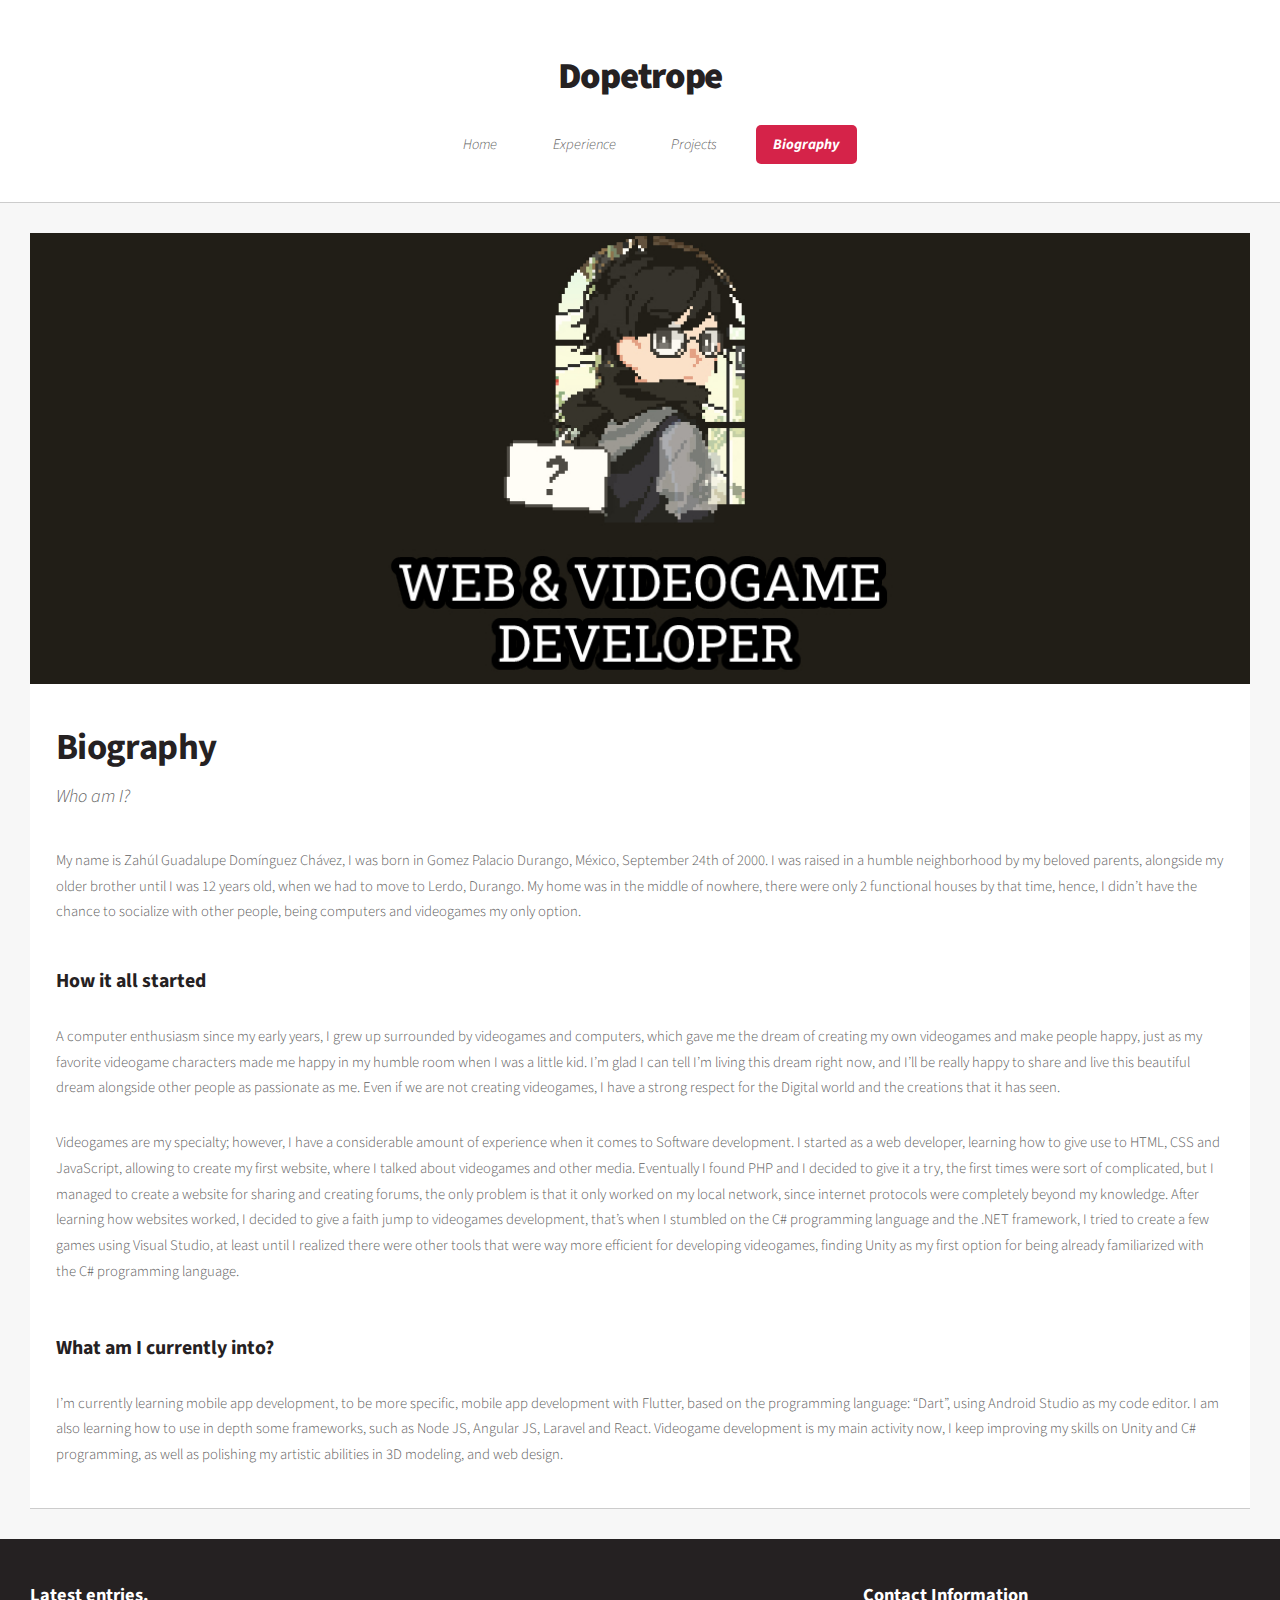
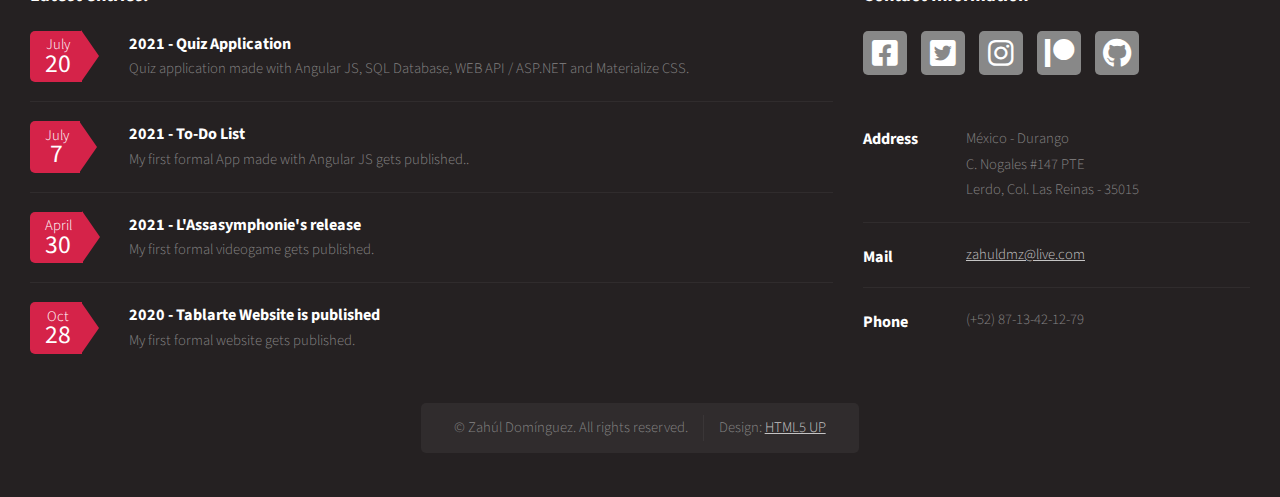
==== biography.html @ da09a424 "My portfolio" ====
<!DOCTYPE HTML>
<!--
	Dopetrope by HTML5 UP
	html5up.net | @ajlkn
	Free for personal and commercial use under the CCA 3.0 license (html5up.net/license)
-->
<html>
	<head>
		<title>Dopetrope by HTML5 UP</title>
		<meta charset="utf-8" />
		<meta name="viewport" content="width=device-width, initial-scale=1, user-scalable=no" />
		<link rel="stylesheet" href="assets/css/main.css" />
	</head>
	<body class="no-sidebar is-preload">
		<div id="page-wrapper">

			<!-- Header -->
				<section id="header">

					<!-- Logo -->
						<h1><a href="index.html">Dopetrope</a></h1>

					<!-- Nav -->
						<nav id="nav">
							<ul>
								<li><a href="index.html">Home</a></li>
								<li><a href="experience.html">Experience</a></li>
								<li><a href="projects.html">Projects</a></li>
								<li class="current"><a href="biography.html">Biography</a></li>
							</ul>
						</nav>

				</section>

			<!-- Main -->
				<section id="main">
					<div class="container">

						<!-- Content -->
							<article class="box post">
								<a href="#" class="image featured"><img src="images/pic01.jpg" alt="" /></a>
								<header>
									<h2>Biography</h2>
									<p>Who am I?</p>
								</header>
								<p>
									My name is Zahúl Guadalupe Domínguez Chávez, I was born in Gomez Palacio Durango, México, September 24th of 2000. 
									I was raised in a humble neighborhood by my beloved parents, alongside my older brother until I was 12 years old, 
									when we had to move to Lerdo, Durango. My home was in the middle of nowhere, there were only 2 functional houses 
									by that time, hence, I didn’t have the chance to socialize with other people, being computers and videogames my 
									only option.  
								</p>

								<section>
									<header>
										<h3>How it all started  </h3>
									</header>
									<p>
										A computer enthusiasm since my early years, I grew up surrounded by videogames and computers, which gave me 
										the dream of creating my own videogames and make people happy, just as my favorite videogame characters made 
										me happy in my humble room when I was a little kid. I’m glad I can tell I’m living this dream right now, and 
										I’ll be really happy to share and live this beautiful dream alongside other people as passionate as me. Even  if
										 we are not creating videogames, I have a strong respect for the Digital world and the creations that it has seen.
									</p>
									<p>
										Videogames are my specialty; however, I have a considerable amount of experience when it comes to Software development. 
										I started as a web developer, learning how to give use to HTML, CSS and JavaScript, allowing to create my first website, 
										where I talked about videogames and other media. Eventually I found PHP and I decided to give it a try, the first times 
										were sort of complicated, but I managed to create a website for sharing and creating forums, the only problem is that it 
										only worked on my local network, since internet protocols were completely beyond my knowledge. After learning how websites 
										worked, I decided to give a faith jump to videogames development, that’s when I stumbled on the C# programming language 
										and the .NET framework, I tried to create a few games using Visual Studio, at least until I realized there were other 
										tools that were way more efficient for developing videogames, finding Unity as my first option for being already 
										familiarized with the C# programming language.
									</p>
								</section>
								<section>
									<header>
										<h3>What am I currently into?</h3>
									</header>
									<p>
										I’m currently learning mobile app development, to be more specific, mobile app development with Flutter, based on 
										the programming language: “Dart”, using Android Studio as my code editor. I am also learning how to use in depth some 
										frameworks, such as Node JS, Angular JS, Laravel and React. Videogame development is my main activity now, I keep improving
										 my skills on Unity and C# programming, as well as polishing my artistic abilities in 3D modeling, and web design. 
									</p>
								</section>
							</article>

					</div>
				</section>

			<!-- Footer -->
			<section id="footer">
				<div class="container">
					<div class="row">
						<div class="col-8 col-12-medium">
							<section>
								<header>
									<h2>Latest entries.</h2>
								</header>
								<ul class="dates">
									<li>
										<span class="date">July <strong>20</strong></span>
										<h3><a href="https://github.com/Jackx201/AngularQuizApp">2021 - Quiz Application</a></h3>
										<p>Quiz application made with Angular JS, SQL Database, WEB API / ASP.NET and Materialize CSS.</p>
									</li>
									<li>
										<span class="date">July <strong>7</strong></span>
										<h3><a href="https://jackx201.github.io/ToDoList-Responsive-Angular/">2021 - To-Do List</a></h3>
										<p>My first formal App made with Angular JS gets published..</p>
									</li>
									<li>
										<span class="date">April <strong>30</strong></span>
										<h3><a href="https://jackx201.itch.io/lassasymphonie">2021 - L'Assasymphonie's release</a></h3>
										<p>My first formal videogame gets published.</p>
									</li>
									<li>
										<span class="date">Oct <strong>28</strong></span>
										<h3><a href="https://tablarte.000webhostapp.com/index.html">2020 - Tablarte Website is published</a></h3>
										<p>My first formal website gets published.</p>
									</li>
								</ul>
							</section>
						</div>
						<div class="col-4 col-12-medium">
							<section>
								<header>
									<h2>Contact Information</h2>
								</header>
								<ul class="social">
									<li><a class="icon brands fa-facebook-square" href="https://www.facebook.com/zahul.dominguez/"><span class="label">Facebook</span></a></li>
									<li><a class="icon brands fa-twitter-square" href="https://twitter.com/Jackx201"><span class="label">Twitter</span></a></li>
									<li><a class="icon brands fa-instagram" href="https://www.instagram.com/zdmz115/"><span class="label">Dribbble</span></a></li>
									<li><a class="icon brands fa-patreon" href="https://www.patreon.com/jackx201"><span class="label">Tumblr</span></a></li>
									<li><a class="icon brands fa-github" href="https://github.com/Jackx201"><span class="label">LinkedIn</span></a></li>
								</ul>
								<ul class="contact">
									<li>
										<h3>Address</h3>
										<p>
											México - Durango <br />
											C. Nogales #147 PTE<br />
											Lerdo, Col. Las Reinas - 35015
										</p>
									</li>
									<li>
										<h3>Mail</h3>
										<p><a href="mailto:zahuldmz@live.com">zahuldmz@live.com</a></p>
									</li>
									<li>
										<h3>Phone</h3>
										<p>(+52) 87-13-42-12-79</p>
									</li>
								</ul>
							</section>
						</div>
						<div class="col-12">

							<!-- Copyright -->
								<div id="copyright">
									<ul class="links">
										<li>&copy; Zahúl Domínguez. All rights reserved.</li><li>Design: <a href="http://html5up.net">HTML5 UP</a></li>
									</ul>
								</div>

						</div>
					</div>
				</div>
			</section>

	</div>

	<!-- Scripts -->
		<script src="assets/js/jquery.min.js"></script>
		<script src="assets/js/jquery.dropotron.min.js"></script>
		<script src="assets/js/browser.min.js"></script>
		<script src="assets/js/breakpoints.min.js"></script>
		<script src="assets/js/util.js"></script>
		<script src="assets/js/main.js"></script>

</body>
</html>
---- assets/css/main.css ----
@import url("fontawesome-all.min.css");
@import url("https://fonts.googleapis.com/css?family=Source+Sans+Pro:300,400,700,900,300italic");

/*
	Dopetrope by HTML5 UP
	html5up.net | @ajlkn
	Free for personal and commercial use under the CCA 3.0 license (html5up.net/license)
*/

html, body, div, span, applet, object,
iframe, h1, h2, h3, h4, h5, h6, p, blockquote,
pre, a, abbr, acronym, address, big, cite,
code, del, dfn, em, img, ins, kbd, q, s, samp,
small, strike, strong, sub, sup, tt, var, b,
u, i, center, dl, dt, dd, ol, ul, li, fieldset,
form, label, legend, table, caption, tbody,
tfoot, thead, tr, th, td, article, aside,
canvas, details, embed, figure, figcaption,
footer, header, hgroup, menu, nav, output, ruby,
section, summary, time, mark, audio, video {
	margin: 0;
	padding: 0;
	border: 0;
	font-size: 100%;
	font: inherit;
	vertical-align: baseline;}

article, aside, details, figcaption, figure,
footer, header, hgroup, menu, nav, section {
	display: block;}

body {
	line-height: 1;
}

ol, ul {
	list-style: none;
}

blockquote, q {
	quotes: none;
}

	blockquote:before, blockquote:after, q:before, q:after {
		content: '';
		content: none;
	}

table {
	border-collapse: collapse;
	border-spacing: 0;
}

body {
	-webkit-text-size-adjust: none;
}

mark {
	background-color: transparent;
	color: inherit;
}

input::-moz-focus-inner {
	border: 0;
	padding: 0;
}

input, select, textarea {
	-moz-appearance: none;
	-webkit-appearance: none;
	-ms-appearance: none;
	appearance: none;
}

/* Basic */

	html {
		box-sizing: border-box;
	}

	*, *:before, *:after {
		box-sizing: inherit;
	}

	body {
		background: #252122;
		background-image: url("images/bg02.png");
	}

		body.is-preload *, body.is-preload *:before, body.is-preload *:after {
			-moz-animation: none !important;
			-webkit-animation: none !important;
			-ms-animation: none !important;
			animation: none !important;
			-moz-transition: none !important;
			-webkit-transition: none !important;
			-ms-transition: none !important;
			transition: none !important;
		}

	body, input, textarea, select {
		font-family: 'Source Sans Pro';
		font-weight: 300;
		color: #5d5d5d;
		font-size: 14pt;
		line-height: 1.75em;
	}

	strong, b {
		color: #252122;
		font-weight: 400;
	}

	i, em {
		font-style: italic;
	}

	sub {
		position: relative;
		top: 0.5em;
		font-size: 0.8em;
	}

	sup {
		position: relative;
		top: -0.5em;
		font-size: 0.8em;
	}

	blockquote {
		border-left: solid 0.75em #dddddd;
		padding: 1em 0 1em 1.5em;
		font-style: italic;
	}

	h1, h2, h3, h4, h5, h6 {
		color: #252122;
		font-weight: 700;
	}

	h1 a, h2 a, h3 a, h4 a, h5 a, h6 a {
		color: inherit;
		text-decoration: none;
	}

	h2 {
		font-size: 1.5em;
	}

	h3 {
		font-size: 1.35em;
	}

	a {
		color: #d52349;
		text-decoration: underline;
	}

		a:hover {
			text-decoration: none;
		}

	br.clear {
		clear: both;
	}

	hr {
		border: 0;
		border-top: solid 1px #dddddd;
		height: 1px;
		margin: 2em 0 2em 0;
	}

	p, ul, ol, dl, table {
		margin-bottom: 2em;
	}

/* Container */

	.container {
		margin: 0 auto;
		max-width: 100%;
		width: 70em;
	}

		@media screen and (max-width: 1680px) {

			.container {
				width: 70em;
			}

		}

		@media screen and (max-width: 1280px) {

			.container {
				width: calc(100% - 60px);
			}

		}

		@media screen and (max-width: 980px) {

			.container {
				width: calc(100% - 80px);
			}

		}

		@media screen and (max-width: 736px) {

			.container {
				width: calc(100% - 40px);
			}

		}

/* Row */

	.row {
		display: flex;
		flex-wrap: wrap;
		box-sizing: border-box;
		align-items: stretch;
	}

		.row > * {
			box-sizing: border-box;
		}

		.row.gtr-uniform > * > :last-child {
			margin-bottom: 0;
		}

		.row.aln-left {
			justify-content: flex-start;
		}

		.row.aln-center {
			justify-content: center;
		}

		.row.aln-right {
			justify-content: flex-end;
		}

		.row.aln-top {
			align-items: flex-start;
		}

		.row.aln-middle {
			align-items: center;
		}

		.row.aln-bottom {
			align-items: flex-end;
		}

		.row > .imp {
			order: -1;
		}

		.row > .col-1 {
			width: 8.33333%;
		}

		.row > .off-1 {
			margin-left: 8.33333%;
		}

		.row > .col-2 {
			width: 16.66667%;
		}

		.row > .off-2 {
			margin-left: 16.66667%;
		}

		.row > .col-3 {
			width: 25%;
		}

		.row > .off-3 {
			margin-left: 25%;
		}

		.row > .col-4 {
			width: 33.33333%;
		}

		.row > .off-4 {
			margin-left: 33.33333%;
		}

		.row > .col-5 {
			width: 41.66667%;
		}

		.row > .off-5 {
			margin-left: 41.66667%;
		}

		.row > .col-6 {
			width: 50%;
		}

		.row > .off-6 {
			margin-left: 50%;
		}

		.row > .col-7 {
			width: 58.33333%;
		}

		.row > .off-7 {
			margin-left: 58.33333%;
		}

		.row > .col-8 {
			width: 66.66667%;
		}

		.row > .off-8 {
			margin-left: 66.66667%;
		}

		.row > .col-9 {
			width: 75%;
		}

		.row > .off-9 {
			margin-left: 75%;
		}

		.row > .col-10 {
			width: 83.33333%;
		}

		.row > .off-10 {
			margin-left: 83.33333%;
		}

		.row > .col-11 {
			width: 91.66667%;
		}

		.row > .off-11 {
			margin-left: 91.66667%;
		}

		.row > .col-12 {
			width: 100%;
		}

		.row > .off-12 {
			margin-left: 100%;
		}

		.row.gtr-0 {
			margin-top: 0px;
			margin-left: 0px;
		}

			.row.gtr-0 > * {
				padding: 0px 0 0 0px;
			}

			.row.gtr-0.gtr-uniform {
				margin-top: 0px;
			}

				.row.gtr-0.gtr-uniform > * {
					padding-top: 0px;
				}

		.row.gtr-25 {
			margin-top: -12.5px;
			margin-left: -12.5px;
		}

			.row.gtr-25 > * {
				padding: 12.5px 0 0 12.5px;
			}

			.row.gtr-25.gtr-uniform {
				margin-top: -12.5px;
			}

				.row.gtr-25.gtr-uniform > * {
					padding-top: 12.5px;
				}

		.row.gtr-50 {
			margin-top: -25px;
			margin-left: -25px;
		}

			.row.gtr-50 > * {
				padding: 25px 0 0 25px;
			}

			.row.gtr-50.gtr-uniform {
				margin-top: -25px;
			}

				.row.gtr-50.gtr-uniform > * {
					padding-top: 25px;
				}

		.row {
			margin-top: -50px;
			margin-left: -50px;
		}

			.row > * {
				padding: 50px 0 0 50px;
			}

			.row.gtr-uniform {
				margin-top: -50px;
			}

				.row.gtr-uniform > * {
					padding-top: 50px;
				}

		.row.gtr-150 {
			margin-top: -75px;
			margin-left: -75px;
		}

			.row.gtr-150 > * {
				padding: 75px 0 0 75px;
			}

			.row.gtr-150.gtr-uniform {
				margin-top: -75px;
			}

				.row.gtr-150.gtr-uniform > * {
					padding-top: 75px;
				}

		.row.gtr-200 {
			margin-top: -100px;
			margin-left: -100px;
		}

			.row.gtr-200 > * {
				padding: 100px 0 0 100px;
			}

			.row.gtr-200.gtr-uniform {
				margin-top: -100px;
			}

				.row.gtr-200.gtr-uniform > * {
					padding-top: 100px;
				}

		@media screen and (max-width: 1680px) {

			.row {
				display: flex;
				flex-wrap: wrap;
				box-sizing: border-box;
				align-items: stretch;
			}

				.row > * {
					box-sizing: border-box;
				}

				.row.gtr-uniform > * > :last-child {
					margin-bottom: 0;
				}

				.row.aln-left {
					justify-content: flex-start;
				}

				.row.aln-center {
					justify-content: center;
				}

				.row.aln-right {
					justify-content: flex-end;
				}

				.row.aln-top {
					align-items: flex-start;
				}

				.row.aln-middle {
					align-items: center;
				}

				.row.aln-bottom {
					align-items: flex-end;
				}

				.row > .imp-xlarge {
					order: -1;
				}

				.row > .col-1-xlarge {
					width: 8.33333%;
				}

				.row > .off-1-xlarge {
					margin-left: 8.33333%;
				}

				.row > .col-2-xlarge {
					width: 16.66667%;
				}

				.row > .off-2-xlarge {
					margin-left: 16.66667%;
				}

				.row > .col-3-xlarge {
					width: 25%;
				}

				.row > .off-3-xlarge {
					margin-left: 25%;
				}

				.row > .col-4-xlarge {
					width: 33.33333%;
				}

				.row > .off-4-xlarge {
					margin-left: 33.33333%;
				}

				.row > .col-5-xlarge {
					width: 41.66667%;
				}

				.row > .off-5-xlarge {
					margin-left: 41.66667%;
				}

				.row > .col-6-xlarge {
					width: 50%;
				}

				.row > .off-6-xlarge {
					margin-left: 50%;
				}

				.row > .col-7-xlarge {
					width: 58.33333%;
				}

				.row > .off-7-xlarge {
					margin-left: 58.33333%;
				}

				.row > .col-8-xlarge {
					width: 66.66667%;
				}

				.row > .off-8-xlarge {
					margin-left: 66.66667%;
				}

				.row > .col-9-xlarge {
					width: 75%;
				}

				.row > .off-9-xlarge {
					margin-left: 75%;
				}

				.row > .col-10-xlarge {
					width: 83.33333%;
				}

				.row > .off-10-xlarge {
					margin-left: 83.33333%;
				}

				.row > .col-11-xlarge {
					width: 91.66667%;
				}

				.row > .off-11-xlarge {
					margin-left: 91.66667%;
				}

				.row > .col-12-xlarge {
					width: 100%;
				}

				.row > .off-12-xlarge {
					margin-left: 100%;
				}

				.row.gtr-0 {
					margin-top: 0px;
					margin-left: 0px;
				}

					.row.gtr-0 > * {
						padding: 0px 0 0 0px;
					}

					.row.gtr-0.gtr-uniform {
						margin-top: 0px;
					}

						.row.gtr-0.gtr-uniform > * {
							padding-top: 0px;
						}

				.row.gtr-25 {
					margin-top: -12.5px;
					margin-left: -12.5px;
				}

					.row.gtr-25 > * {
						padding: 12.5px 0 0 12.5px;
					}

					.row.gtr-25.gtr-uniform {
						margin-top: -12.5px;
					}

						.row.gtr-25.gtr-uniform > * {
							padding-top: 12.5px;
						}

				.row.gtr-50 {
					margin-top: -25px;
					margin-left: -25px;
				}

					.row.gtr-50 > * {
						padding: 25px 0 0 25px;
					}

					.row.gtr-50.gtr-uniform {
						margin-top: -25px;
					}

						.row.gtr-50.gtr-uniform > * {
							padding-top: 25px;
						}

				.row {
					margin-top: -50px;
					margin-left: -50px;
				}

					.row > * {
						padding: 50px 0 0 50px;
					}

					.row.gtr-uniform {
						margin-top: -50px;
					}

						.row.gtr-uniform > * {
							padding-top: 50px;
						}

				.row.gtr-150 {
					margin-top: -75px;
					margin-left: -75px;
				}

					.row.gtr-150 > * {
						padding: 75px 0 0 75px;
					}

					.row.gtr-150.gtr-uniform {
						margin-top: -75px;
					}

						.row.gtr-150.gtr-uniform > * {
							padding-top: 75px;
						}

				.row.gtr-200 {
					margin-top: -100px;
					margin-left: -100px;
				}

					.row.gtr-200 > * {
						padding: 100px 0 0 100px;
					}

					.row.gtr-200.gtr-uniform {
						margin-top: -100px;
					}

						.row.gtr-200.gtr-uniform > * {
							padding-top: 100px;
						}

		}

		@media screen and (max-width: 1280px) {

			.row {
				display: flex;
				flex-wrap: wrap;
				box-sizing: border-box;
				align-items: stretch;
			}

				.row > * {
					box-sizing: border-box;
				}

				.row.gtr-uniform > * > :last-child {
					margin-bottom: 0;
				}

				.row.aln-left {
					justify-content: flex-start;
				}

				.row.aln-center {
					justify-content: center;
				}

				.row.aln-right {
					justify-content: flex-end;
				}

				.row.aln-top {
					align-items: flex-start;
				}

				.row.aln-middle {
					align-items: center;
				}

				.row.aln-bottom {
					align-items: flex-end;
				}

				.row > .imp-large {
					order: -1;
				}

				.row > .col-1-large {
					width: 8.33333%;
				}

				.row > .off-1-large {
					margin-left: 8.33333%;
				}

				.row > .col-2-large {
					width: 16.66667%;
				}

				.row > .off-2-large {
					margin-left: 16.66667%;
				}

				.row > .col-3-large {
					width: 25%;
				}

				.row > .off-3-large {
					margin-left: 25%;
				}

				.row > .col-4-large {
					width: 33.33333%;
				}

				.row > .off-4-large {
					margin-left: 33.33333%;
				}

				.row > .col-5-large {
					width: 41.66667%;
				}

				.row > .off-5-large {
					margin-left: 41.66667%;
				}

				.row > .col-6-large {
					width: 50%;
				}

				.row > .off-6-large {
					margin-left: 50%;
				}

				.row > .col-7-large {
					width: 58.33333%;
				}

				.row > .off-7-large {
					margin-left: 58.33333%;
				}

				.row > .col-8-large {
					width: 66.66667%;
				}

				.row > .off-8-large {
					margin-left: 66.66667%;
				}

				.row > .col-9-large {
					width: 75%;
				}

				.row > .off-9-large {
					margin-left: 75%;
				}

				.row > .col-10-large {
					width: 83.33333%;
				}

				.row > .off-10-large {
					margin-left: 83.33333%;
				}

				.row > .col-11-large {
					width: 91.66667%;
				}

				.row > .off-11-large {
					margin-left: 91.66667%;
				}

				.row > .col-12-large {
					width: 100%;
				}

				.row > .off-12-large {
					margin-left: 100%;
				}

				.row.gtr-0 {
					margin-top: 0px;
					margin-left: 0px;
				}

					.row.gtr-0 > * {
						padding: 0px 0 0 0px;
					}

					.row.gtr-0.gtr-uniform {
						margin-top: 0px;
					}

						.row.gtr-0.gtr-uniform > * {
							padding-top: 0px;
						}

				.row.gtr-25 {
					margin-top: -7.5px;
					margin-left: -7.5px;
				}

					.row.gtr-25 > * {
						padding: 7.5px 0 0 7.5px;
					}

					.row.gtr-25.gtr-uniform {
						margin-top: -7.5px;
					}

						.row.gtr-25.gtr-uniform > * {
							padding-top: 7.5px;
						}

				.row.gtr-50 {
					margin-top: -15px;
					margin-left: -15px;
				}

					.row.gtr-50 > * {
						padding: 15px 0 0 15px;
					}

					.row.gtr-50.gtr-uniform {
						margin-top: -15px;
					}

						.row.gtr-50.gtr-uniform > * {
							padding-top: 15px;
						}

				.row {
					margin-top: -30px;
					margin-left: -30px;
				}

					.row > * {
						padding: 30px 0 0 30px;
					}

					.row.gtr-uniform {
						margin-top: -30px;
					}

						.row.gtr-uniform > * {
							padding-top: 30px;
						}

				.row.gtr-150 {
					margin-top: -45px;
					margin-left: -45px;
				}

					.row.gtr-150 > * {
						padding: 45px 0 0 45px;
					}

					.row.gtr-150.gtr-uniform {
						margin-top: -45px;
					}

						.row.gtr-150.gtr-uniform > * {
							padding-top: 45px;
						}

				.row.gtr-200 {
					margin-top: -60px;
					margin-left: -60px;
				}

					.row.gtr-200 > * {
						padding: 60px 0 0 60px;
					}

					.row.gtr-200.gtr-uniform {
						margin-top: -60px;
					}

						.row.gtr-200.gtr-uniform > * {
							padding-top: 60px;
						}

		}

		@media screen and (max-width: 980px) {

			.row {
				display: flex;
				flex-wrap: wrap;
				box-sizing: border-box;
				align-items: stretch;
			}

				.row > * {
					box-sizing: border-box;
				}

				.row.gtr-uniform > * > :last-child {
					margin-bottom: 0;
				}

				.row.aln-left {
					justify-content: flex-start;
				}

				.row.aln-center {
					justify-content: center;
				}

				.row.aln-right {
					justify-content: flex-end;
				}

				.row.aln-top {
					align-items: flex-start;
				}

				.row.aln-middle {
					align-items: center;
				}

				.row.aln-bottom {
					align-items: flex-end;
				}

				.row > .imp-medium {
					order: -1;
				}

				.row > .col-1-medium {
					width: 8.33333%;
				}

				.row > .off-1-medium {
					margin-left: 8.33333%;
				}

				.row > .col-2-medium {
					width: 16.66667%;
				}

				.row > .off-2-medium {
					margin-left: 16.66667%;
				}

				.row > .col-3-medium {
					width: 25%;
				}

				.row > .off-3-medium {
					margin-left: 25%;
				}

				.row > .col-4-medium {
					width: 33.33333%;
				}

				.row > .off-4-medium {
					margin-left: 33.33333%;
				}

				.row > .col-5-medium {
					width: 41.66667%;
				}

				.row > .off-5-medium {
					margin-left: 41.66667%;
				}

				.row > .col-6-medium {
					width: 50%;
				}

				.row > .off-6-medium {
					margin-left: 50%;
				}

				.row > .col-7-medium {
					width: 58.33333%;
				}

				.row > .off-7-medium {
					margin-left: 58.33333%;
				}

				.row > .col-8-medium {
					width: 66.66667%;
				}

				.row > .off-8-medium {
					margin-left: 66.66667%;
				}

				.row > .col-9-medium {
					width: 75%;
				}

				.row > .off-9-medium {
					margin-left: 75%;
				}

				.row > .col-10-medium {
					width: 83.33333%;
				}

				.row > .off-10-medium {
					margin-left: 83.33333%;
				}

				.row > .col-11-medium {
					width: 91.66667%;
				}

				.row > .off-11-medium {
					margin-left: 91.66667%;
				}

				.row > .col-12-medium {
					width: 100%;
				}

				.row > .off-12-medium {
					margin-left: 100%;
				}

				.row.gtr-0 {
					margin-top: 0px;
					margin-left: 0px;
				}

					.row.gtr-0 > * {
						padding: 0px 0 0 0px;
					}

					.row.gtr-0.gtr-uniform {
						margin-top: 0px;
					}

						.row.gtr-0.gtr-uniform > * {
							padding-top: 0px;
						}

				.row.gtr-25 {
					margin-top: -10px;
					margin-left: -10px;
				}

					.row.gtr-25 > * {
						padding: 10px 0 0 10px;
					}

					.row.gtr-25.gtr-uniform {
						margin-top: -10px;
					}

						.row.gtr-25.gtr-uniform > * {
							padding-top: 10px;
						}

				.row.gtr-50 {
					margin-top: -20px;
					margin-left: -20px;
				}

					.row.gtr-50 > * {
						padding: 20px 0 0 20px;
					}

					.row.gtr-50.gtr-uniform {
						margin-top: -20px;
					}

						.row.gtr-50.gtr-uniform > * {
							padding-top: 20px;
						}

				.row {
					margin-top: -40px;
					margin-left: -40px;
				}

					.row > * {
						padding: 40px 0 0 40px;
					}

					.row.gtr-uniform {
						margin-top: -40px;
					}

						.row.gtr-uniform > * {
							padding-top: 40px;
						}

				.row.gtr-150 {
					margin-top: -60px;
					margin-left: -60px;
				}

					.row.gtr-150 > * {
						padding: 60px 0 0 60px;
					}

					.row.gtr-150.gtr-uniform {
						margin-top: -60px;
					}

						.row.gtr-150.gtr-uniform > * {
							padding-top: 60px;
						}

				.row.gtr-200 {
					margin-top: -80px;
					margin-left: -80px;
				}

					.row.gtr-200 > * {
						padding: 80px 0 0 80px;
					}

					.row.gtr-200.gtr-uniform {
						margin-top: -80px;
					}

						.row.gtr-200.gtr-uniform > * {
							padding-top: 80px;
						}

		}

		@media screen and (max-width: 736px) {

			.row {
				display: flex;
				flex-wrap: wrap;
				box-sizing: border-box;
				align-items: stretch;
			}

				.row > * {
					box-sizing: border-box;
				}

				.row.gtr-uniform > * > :last-child {
					margin-bottom: 0;
				}

				.row.aln-left {
					justify-content: flex-start;
				}

				.row.aln-center {
					justify-content: center;
				}

				.row.aln-right {
					justify-content: flex-end;
				}

				.row.aln-top {
					align-items: flex-start;
				}

				.row.aln-middle {
					align-items: center;
				}

				.row.aln-bottom {
					align-items: flex-end;
				}

				.row > .imp-small {
					order: -1;
				}

				.row > .col-1-small {
					width: 8.33333%;
				}

				.row > .off-1-small {
					margin-left: 8.33333%;
				}

				.row > .col-2-small {
					width: 16.66667%;
				}

				.row > .off-2-small {
					margin-left: 16.66667%;
				}

				.row > .col-3-small {
					width: 25%;
				}

				.row > .off-3-small {
					margin-left: 25%;
				}

				.row > .col-4-small {
					width: 33.33333%;
				}

				.row > .off-4-small {
					margin-left: 33.33333%;
				}

				.row > .col-5-small {
					width: 41.66667%;
				}

				.row > .off-5-small {
					margin-left: 41.66667%;
				}

				.row > .col-6-small {
					width: 50%;
				}

				.row > .off-6-small {
					margin-left: 50%;
				}

				.row > .col-7-small {
					width: 58.33333%;
				}

				.row > .off-7-small {
					margin-left: 58.33333%;
				}

				.row > .col-8-small {
					width: 66.66667%;
				}

				.row > .off-8-small {
					margin-left: 66.66667%;
				}

				.row > .col-9-small {
					width: 75%;
				}

				.row > .off-9-small {
					margin-left: 75%;
				}

				.row > .col-10-small {
					width: 83.33333%;
				}

				.row > .off-10-small {
					margin-left: 83.33333%;
				}

				.row > .col-11-small {
					width: 91.66667%;
				}

				.row > .off-11-small {
					margin-left: 91.66667%;
				}

				.row > .col-12-small {
					width: 100%;
				}

				.row > .off-12-small {
					margin-left: 100%;
				}

				.row.gtr-0 {
					margin-top: 0px;
					margin-left: 0px;
				}

					.row.gtr-0 > * {
						padding: 0px 0 0 0px;
					}

					.row.gtr-0.gtr-uniform {
						margin-top: 0px;
					}

						.row.gtr-0.gtr-uniform > * {
							padding-top: 0px;
						}

				.row.gtr-25 {
					margin-top: -5px;
					margin-left: -5px;
				}

					.row.gtr-25 > * {
						padding: 5px 0 0 5px;
					}

					.row.gtr-25.gtr-uniform {
						margin-top: -5px;
					}

						.row.gtr-25.gtr-uniform > * {
							padding-top: 5px;
						}

				.row.gtr-50 {
					margin-top: -10px;
					margin-left: -10px;
				}

					.row.gtr-50 > * {
						padding: 10px 0 0 10px;
					}

					.row.gtr-50.gtr-uniform {
						margin-top: -10px;
					}

						.row.gtr-50.gtr-uniform > * {
							padding-top: 10px;
						}

				.row {
					margin-top: -20px;
					margin-left: -20px;
				}

					.row > * {
						padding: 20px 0 0 20px;
					}

					.row.gtr-uniform {
						margin-top: -20px;
					}

						.row.gtr-uniform > * {
							padding-top: 20px;
						}

				.row.gtr-150 {
					margin-top: -30px;
					margin-left: -30px;
				}

					.row.gtr-150 > * {
						padding: 30px 0 0 30px;
					}

					.row.gtr-150.gtr-uniform {
						margin-top: -30px;
					}

						.row.gtr-150.gtr-uniform > * {
							padding-top: 30px;
						}

				.row.gtr-200 {
					margin-top: -40px;
					margin-left: -40px;
				}

					.row.gtr-200 > * {
						padding: 40px 0 0 40px;
					}

					.row.gtr-200.gtr-uniform {
						margin-top: -40px;
					}

						.row.gtr-200.gtr-uniform > * {
							padding-top: 40px;
						}

		}

/* Form */

	form label {
		display: block;
		color: #252122;
		font-weight: 400;
		margin: 0 0 0.5em 0;
	}

	form input[type=text],
	form input[type=email],
	form input[type=password],
	form select,
	form textarea {
		-webkit-appearance: none;
		display: block;
		border: 0;
		padding: 0.75em 1em;
		font-size: 1em;
		border-radius: 5px;
		border: solid 1px #dddddd;
		background: #fff;
		width: 100%;
	}

		form input[type=text]:focus,
		form input[type=email]:focus,
		form input[type=password]:focus,
		form select:focus,
		form textarea:focus {
			box-shadow: inset 0px 0px 1px 1px #43bff0;
		}

	form textarea {
		height: 15em;
	}

	form ::-webkit-input-placeholder {
		color: #555 !important;
	}

	form :-moz-placeholder {
		color: #555 !important;
	}

	form ::-moz-placeholder {
		color: #555 !important;
	}

	form :-ms-input-placeholder {
		color: #555 !important;
	}

	form ::-moz-focus-inner {
		border: 0;
	}

/* Tables */

	table {
		width: 100%;
	}

		table tr {
			border-top: solid 1px #dddddd;
		}

			table tr:first-child {
				border-top: 0;
			}

		table td {
			padding: 0.5em 1em 0.5em 1em;
		}

		table th {
			text-align: left;
			padding: 0.5em 1em 0.5em 1em;
			font-weight: 700;
			margin: 0 0 1em 0;
		}

		table thead {
			border-bottom: solid 2px #dddddd;
		}

/* Section/Article */

	section, article {
		margin-bottom: 2.5em;
	}

		section > :last-child, section:last-child, article > :last-child, article:last-child {
			margin-bottom: 0;
		}

	header {
		margin: 0 0 1.5em 0;
	}

		header > p {
			display: block;
			font-style: italic;
			margin: 0.5em 0 0 0;
			padding-bottom: 0.5em;
		}

		header.major {
			position: relative;
			text-align: center;
			border-top: solid 1px #ccc;
			top: 1em;
			margin: 0 0 3em 0;
		}

			header.major h2 {
				background: #fff;
				position: relative;
				top: -0.65em;
				display: inline;
				margin: 0;
				padding: 0 1em 0 1em;
			}

	footer {
		margin: 2.25em 0 0 0;
	}

/* Box */

	.box {
		background: #ffffff;
		border-bottom: solid 1px #ccc;
		padding: 2.75em 1.75em 2.75em 1.75em;
	}

		.box .image.featured {
			position: relative;
			width: auto;
			left: 1.75em;
			top: 1.75em;
			margin: -4.5em 0 4.25em -3.5em;
		}

		.box.post header {
			padding-top: 1em;
			margin: 0 0 2em 0;
		}

		.box.post h2 {
			font-size: 2.5em;
			letter-spacing: -0.015em;
		}

		.box.post header > p {
			margin-top: 1.25em;
			font-size: 1.25em;
		}

		.box footer ul.actions {
			margin-bottom: 0;
		}

/* Button */

	input[type="button"],
	input[type="submit"],
	input[type="reset"],
	button,
	.button {
		-webkit-appearance: none;
		display: inline-block;
		text-decoration: none;
		cursor: pointer;
		border: 0;
		border-radius: 5px;
		background: #d52349;
		color: #fff !important;
		font-weight: 700;
		outline: 0;
		font-size: 1.1em;
		padding: 0.65em 1.5em 0.65em 1.5em;
		text-align: center;
		-moz-transition: background-color .25s ease-in-out;
		-webkit-transition: background-color .25s ease-in-out;
		-ms-transition: background-color .25s ease-in-out;
		transition: background-color .25s ease-in-out;
	}

		input[type="button"]:hover,
		input[type="submit"]:hover,
		input[type="reset"]:hover,
		button:hover,
		.button:hover {
			background: #e53359;
		}

		input[type="button"]:active,
		input[type="submit"]:active,
		input[type="reset"]:active,
		button:active,
		.button:active {
			background: #c51349;
		}

		input[type="button"].alt,
		input[type="submit"].alt,
		input[type="reset"].alt,
		button.alt,
		.button.alt {
			background: #252122;
		}

			input[type="button"].alt:hover,
			input[type="submit"].alt:hover,
			input[type="reset"].alt:hover,
			button.alt:hover,
			.button.alt:hover {
				background: #353132;
			}

			input[type="button"].alt:active,
			input[type="submit"].alt:active,
			input[type="reset"].alt:active,
			button.alt:active,
			.button.alt:active {
				background: #151112;
			}

		input[type="button"].icon:before,
		input[type="submit"].icon:before,
		input[type="reset"].icon:before,
		button.icon:before,
		.button.icon:before {
			opacity: 0.35;
			position: relative;
			top: 0.05em;
			margin-right: 0.75em;
		}

		input[type="button"].large,
		input[type="submit"].large,
		input[type="reset"].large,
		button.large,
		.button.large {
			font-size: 1.5em;
			padding: 0.75em 1.5em 0.75em 1.5em;
		}

/* Image */

	.image {
		display: inline-block;
		outline: 0;
	}

		.image img {
			display: block;
			width: 100%;
		}

		.image.centered {
			display: block;
			margin: 0 0 2em 0;
		}

			.image.centered img {
				margin: 0 auto;
				width: auto;
			}

		.image.featured {
			display: block;
			width: 100%;
			margin: 0 0 2em 0;
		}

		.image.left {
			float: left;
			margin: 0 2em 2em 0;
		}

/* List */

	ul {
		list-style: disc;
		padding-left: 1em;
	}

		ul li {
			padding-left: 0.5em;
		}

	ol {
		list-style: decimal;
		padding-left: 1.25em;
	}

		ol li {
			padding-left: 0.25em;
		}

/* Actions */

	ul.actions {
		list-style: none;
		padding-left: 0;
	}

		ul.actions li {
			display: inline-block;
			margin-left: 1em;
			padding-left: 0;
		}

			ul.actions li:first-child {
				margin-left: 0;
			}

/* Links */

	ul.links {
		list-style: none;
		padding-left: 0;
	}

		ul.links li {
			display: inline-block;
			border-left: solid 1px rgba(255, 255, 255, 0.05);
			padding: 0 0 0 1em;
			margin: 0 0 0 1em;
		}

			ul.links li:first-child {
				border-left: 0;
				padding-left: 0;
				margin-left: 0;
			}

/* Contact */

	ul.contact {
		list-style: none;
		padding-left: 0;
	}

		ul.contact li {
			position: relative;
			border-top: solid 1px #ddd;
			padding: 1.3em 0 1.3em 7em;
		}

			ul.contact li h3 {
				position: absolute;
				left: 0;
				top: 1.3em;
				font-size: 1.1em;
			}

			ul.contact li p {
				margin: 0;
			}

			ul.contact li:first-child {
				padding-top: 0;
				border-top: 0;
			}

				ul.contact li:first-child h3 {
					top: 0;
				}

/* Dates */

	ul.dates {
		list-style: none;
		padding-left: 0;
	}

		ul.dates li {
			position: relative;
			border-top: solid 1px #ddd;
			padding: 1.3em 0 1.3em 6.75em;
		}

		ul.dates .date {
			display: block;
			position: absolute;
			left: 0;
			top: 1.3em;
			background-color: #d52349;
			height: 3.5em;
			text-align: center;
			color: #fff;
			line-height: 1em;
			border-top-left-radius: 5px;
			border-bottom-left-radius: 5px;
			padding: 0.5em 0.75em 0 1em;
		}

			ul.dates .date:after {
				content: '';
				position: absolute;
				bottom: 0;
				right: -1.2em;
				border-left: solid 1.25em #d52349;
				border-top: solid 1.8em transparent;
				border-bottom: solid 1.8em transparent;
			}

			ul.dates .date strong {
				display: block;
				font-size: 1.75em;
				padding-top: 0.15em;
			}

		ul.dates h3 {
			font-size: 1.1em;
		}

		ul.dates p {
			margin: 0;
		}

		ul.dates li:first-child {
			border-top: 0;
			padding-top: 0;
		}

			ul.dates li:first-child .date {
				top: 0;
			}

/* Divided */

	ul.divided {
		list-style: none;
		padding-left: 0;
	}

		ul.divided li {
			border-top: solid 1px #ddd;
			padding: 1em 0 1em 0;
		}

			ul.divided li:first-child {
				border-top: 0;
				padding-top: 0;
			}

/* Social */

	ul.social {
		list-style: none;
		padding-left: 0;
		overflow: hidden;
		cursor: default;
		margin: 0 0 3.25em 0;
	}

		ul.social li {
			display: inline-block;
			padding-left: 0;
			margin-left: 0.75em;
		}

			ul.social li:first-child {
				margin-left: 0;
			}

			ul.social li a {
				display: inline-block;
				width: 3em;
				height: 3em;
				text-align: center;
				border-radius: 5px;
				background: #888;
				-moz-transition: background-color .25s ease-in-out;
				-webkit-transition: background-color .25s ease-in-out;
				-ms-transition: background-color .25s ease-in-out;
				transition: background-color .25s ease-in-out;
			}

				ul.social li a:before {
					color: #fff;
					font-size: 2em;
					line-height: 1.5em;
				}

				ul.social li a.fa-facebook {
					background: #3c5a98;
				}

					ul.social li a.fa-facebook:hover {
						background: #4c6aa8;
					}

				ul.social li a.fa-twitter {
					background: #2daae4;
				}

					ul.social li a.fa-twitter:hover {
						background: #3dbaf4;
					}

				ul.social li a.fa-dribbble {
					background: #c4376b;
				}

					ul.social li a.fa-dribbble:hover {
						background: #d4477b;
					}

				ul.social li a.fa-linkedin {
					background: #006599;
				}

					ul.social li a.fa-linkedin:hover {
						background: #1075a9;
					}

				ul.social li a.fa-tumblr {
					background: #2b4661;
				}

					ul.social li a.fa-tumblr:hover {
						background: #3b5671;
					}

				ul.social li a.fa-google-plus {
					background: #da2713;
				}

					ul.social li a.fa-google-plus:hover {
						background: #ea3723;
					}

/* Icons */

	.icon {
		text-decoration: none;
		position: relative;
		text-decoration: none;
	}

		.icon:before {
			-moz-osx-font-smoothing: grayscale;
			-webkit-font-smoothing: antialiased;
			display: inline-block;
			font-style: normal;
			font-variant: normal;
			text-rendering: auto;
			line-height: 1;
			text-transform: none !important;
			font-family: 'Font Awesome 5 Free';
			font-weight: 400;
		}

		.icon.solid:before {
			font-weight: 900;
		}

		.icon.brands:before {
			font-family: 'Font Awesome 5 Brands';
		}

		.icon:before {
			line-height: inherit;
		}

		.icon > .label {
			display: none;
		}

		.icon.featured {
			position: relative;
			display: inline-block;
			background-color: #d52349;
			width: 9em;
			padding: 1.75em 0 0.75em 0;
			border-top-left-radius: 5px;
			border-top-right-radius: 5px;
			margin: 0 0 4.5em 0;
			cursor: default;
		}

			.icon.featured:before {
				font-size: 4.5em;
				line-height: 1em;
				color: #fff;
			}

			.icon.featured:after {
				content: '';
				position: absolute;
				bottom: -1.95em;
				left: 0;
				border-top: solid 2em #d52349;
				border-left: solid 4.5em transparent;
				border-right: solid 4.5em transparent;
			}

			.icon.featured.alt {
				background-color: #252122;
			}

				.icon.featured.alt:after {
					border-top-color: #252122;
				}

			.icon.featured.alt2 {
				background-color: #827a7c;
			}

				.icon.featured.alt2:after {
					border-top-color: #827a7c;
				}

/* Page Wrapper */

	#page-wrapper > section {
		margin-bottom: 0;
	}

/* Header */

	#header {
		position: relative;
		background: #ffffff;
		border-bottom: solid 1px #ccc;
		padding: 5em 0 4em 0;
		text-align: center;
	}

		#header h1 {
			color: #252122;
			font-weight: 900;
			font-size: 2.5em;
			letter-spacing: -0.035em;
			line-height: 1;
		}

/* Nav */

	#nav {
		margin: 2.5em 0 0 0;
	}

		#nav > ul {
			margin: 0;
		}

			#nav > ul > li {
				display: inline-block;
				font-style: italic;
				margin: 0 0.35em 0 0.35em;
			}

				#nav > ul > li > ul {
					display: none;
				}

				#nav > ul > li > a {
					border-radius: 5px;
					color: #5d5d5d;
					text-decoration: none;
					padding: 0.6em 1.2em 0.6em 1.2em;
					-moz-transition: background-color .25s ease-in-out;
					-webkit-transition: background-color .25s ease-in-out;
					-ms-transition: background-color .25s ease-in-out;
					transition: background-color .25s ease-in-out;
					outline: 0;
				}

				#nav > ul > li:hover > a, #nav > ul > li.active > a {
					background: #f3f3f3;
				}

				#nav > ul > li.current > a {
					background: #d52349;
					color: #fff !important;
					font-weight: 700;
				}

	.dropotron {
		border-radius: 5px;
		background-color: #252122;
		background-color: rgba(34, 30, 31, 0.98);
		padding: 1.25em 1.5em 1.25em 1.5em;
		font-style: italic;
		min-width: 13em;
		box-shadow: 0px 8px 15px 0px rgba(0, 0, 0, 0.5);
		text-align: left;
		margin-top: -1.25em;
		margin-left: -1px;
		list-style: none;
	}

		.dropotron a, .dropotron span {
			color: #aaa;
			text-decoration: none;
			-moz-transition: color .25s ease-in-out;
			-webkit-transition: color .25s ease-in-out;
			-ms-transition: color .25s ease-in-out;
			transition: color .25s ease-in-out;
		}

		.dropotron li {
			padding: 0.25em 0 0.25em 0;
		}

			.dropotron li:hover > a, .dropotron li:hover > span {
				color: #fff;
			}

		.dropotron.level-0 {
			margin-top: 2em;
		}

			.dropotron.level-0:before {
				content: '';
				display: block;
				position: absolute;
				left: 50%;
				margin-left: -10px;
				top: -9px;
				border-left: solid 10px transparent;
				border-right: solid 10px transparent;
				border-bottom: solid 10px #252122;
				border-bottom-color: rgba(34, 30, 31, 0.98);
			}

/* Banner */

	#banner {
		background: #211e17 url("../../images/pic01.jpg");
		background-position: center center;
		background-size: auto 100%;
		background-repeat: no-repeat;
		text-align: center;
		position: relative;
		padding: 8em 0;
		margin: 4em 0 0 0;
	}

		#banner header {
			background-color: rgba(34, 30, 31, 0.98);
			display: inline-block;
			padding: 2.5em 5em;
			border-radius: 5px;
		}

			#banner header h2 {
				color: #fff;
				font-weight: 700;
				font-size: 2.5em;
				margin: 0 0 0.65em 0;
			}

			#banner header p {
				color: #d52349;
				padding: 0;
				font-style: normal;
				margin: 0;
				font-size: 1.5em;
			}

/* Intro */

	#intro {
		text-align: center;
		overflow: hidden;
	}

		#intro section {
			margin: 3em 0;
			padding: 2.5em 0;
		}

		#intro h2 {
			font-size: 1.75em;
		}

		#intro p {
			margin: 0;
		}

		#intro .middle {
			position: relative;
			z-index: 1;
		}

			#intro .middle:before {
				content: '';
				width: 32px;
				height: 100%;
				position: absolute;
				left: -24px;
				top: 0;
				display: block;
				z-index: -1;
				box-shadow: 32px 0 0 0 #fff, 0 -32px 0 0 #fff, 0 32px 0 0 #fff, 32px 32px 0 0 #fff, 32px -32px 0 0 #fff, 0 0 32px 0 rgba(0, 0, 0, 0.15);
			}

			#intro .middle:after {
				content: '';
				width: 32px;
				height: 100%;
				position: absolute;
				right: -24px;
				top: 0;
				display: block;
				z-index: -1;
				box-shadow: -32px 0 0 0 #fff, 0 -32px 0 0 #fff, 0 32px 0 0 #fff, -32px 32px 0 0 #fff, -32px -32px 0 0 #fff, 0 0 32px 0 rgba(0, 0, 0, 0.15);
			}

		#intro .button {
			min-width: 12em;
		}

		#intro footer {
			margin: 0;
		}

/* Main */

	#main {
		position: relative;
		background: #f7f7f7 url("images/bg02.png");
		padding: 4em 0 4em 0;
	}

		#main:before {
			content: '';
			position: absolute;
			top: 0;
			left: 0;
			width: 100%;
			background: url("images/bg01.png");
			background-size: 100% 100%;
			z-index: 0;
			opacity: 0.1;
		}

		#main .major h2 {
			background: #f7f7f7 url("images/bg02.png");
		}

/* Footer */

	#footer {
		position: relative;
		color: #858484;
		padding: 4em 0;
	}

		#footer:before {
			content: '';
			position: absolute;
			top: 0;
			left: 0;
			width: 100%;
			background: url("images/bg01.png");
			background-size: 100% 100%;
			z-index: 0;
			opacity: 0.5;
		}

		#footer a {
			color: #c5c4c4;
		}

		#footer h2, #footer h3, #footer h4, #footer h5, #footer h6, #footer strong, #footer b {
			color: #fff;
		}

			#footer h2 a, #footer h3 a, #footer h4 a, #footer h5 a, #footer h6 a, #footer strong a, #footer b a {
				color: inherit;
			}

		#footer ul.contact li,
		#footer ul.dates li,
		#footer ul.divided li {
			border-top-color: #353434;
			border-top-color: rgba(255, 255, 255, 0.05);
		}

		#footer header {
			margin: 0 0 3em 0;
		}

			#footer header h2 {
				font-size: 1.75em;
			}

/* Copyright */

	#copyright {
		text-align: center;
		margin: 3em 0 2em 0;
	}

		#copyright ul.links {
			display: inline-block;
			background: #2C2929;
			background: rgba(255, 255, 255, 0.05);
			border-radius: 5px;
			margin: 0;
			padding: 0.85em 2.25em 0.85em 2.25em;
		}

/* XLarge */

	@media screen and (max-width: 1680px) {

		/* Basic */

			body, input, textarea, select {
				font-size: 12pt;
			}

	}

/* Large */

	@media screen and (max-width: 1280px) {

		/* Basic */

			body, input, textarea, select {
				font-size: 11pt;
			}

		/* Section/Article */

			header.major {
				margin: 0.75em 0 2.5em 0;
			}

				header.major h2 {
					padding: 0 1em 0 1em;
				}

		/* Social */

			ul.social li {
				margin: 0 0 0.25em 0.75em;
			}

		/* Header */

			#header {
				padding: 4em 0 3em 0;
			}

		/* Banner */

			#banner {
				padding: 6em 0;
				margin: 3em 0 0 0;
			}

		/* Intro */

			#intro {
				padding: 0;
			}

				#intro section {
					padding: 1em 2em;
				}

				#intro .middle:before {
					left: -12px;
				}

				#intro .middle:after {
					right: -12px;
				}

		/* Main */

			#main {
				padding: 30px 0;
			}

		/* Footer */

			#footer {
				padding: 3em 0;
			}

				#footer:before {
					height: 2.5em;
				}

				#footer header {
					margin: 0 0 1.5em 0;
				}

					#footer header h2 {
						font-size: 1.25em;
					}

		/* Copyright */

			#copyright {
				margin: 0;
			}

	}

/* Medium */

	#navPanel, #titleBar {
		display: none;
	}

	@media screen and (max-width: 980px) {

		/* Basic */

			html, body {
				overflow-x: hidden;
			}

		/* Box */

			.box footer ul.actions li {
				margin: 1em 0 0 0;
				display: block;
			}

				.box footer ul.actions li .button {
					width: 100%;
				}

				.box footer ul.actions li:first-child {
					margin-top: 0;
				}

		/* Header */

			#header {
				padding: 3.5em 0 3em 0;
			}

		/* Nav */

			#nav {
				display: none;
			}

		/* Intro */

			#intro {
				padding: 3em 0 0 0;
			}

				#intro section {
					position: relative;
					border-top: solid 1px #dfdfdf;
					margin: 0;
					padding: 40px 0 0 0;
				}

					#intro section.first {
						border-top: 0;
						padding-top: 0;
					}

					#intro section p {
						margin: 0;
					}

				#intro .middle:before, #intro .middle:after {
					display: none;
				}

				#intro footer {
					padding: 3em 0 0 0;
				}

					#intro footer ul.actions {
						margin-bottom: 0;
					}

		/* Main */

			#main {
				padding: 40px 0;
			}

		/* Copyright */

			#copyright ul.links {
				display: block;
			}

		/* Nav */

			#page-wrapper {
				-moz-backface-visibility: hidden;
				-webkit-backface-visibility: hidden;
				-ms-backface-visibility: hidden;
				backface-visibility: hidden;
				-moz-transition: -moz-transform 0.5s ease;
				-webkit-transition: -webkit-transform 0.5s ease;
				-ms-transition: -ms-transform 0.5s ease;
				transition: transform 0.5s ease;
				padding-bottom: 1px;
			}

			#titleBar {
				-moz-backface-visibility: hidden;
				-webkit-backface-visibility: hidden;
				-ms-backface-visibility: hidden;
				backface-visibility: hidden;
				-moz-transition: -moz-transform 0.5s ease;
				-webkit-transition: -webkit-transform 0.5s ease;
				-ms-transition: -ms-transform 0.5s ease;
				transition: transform 0.5s ease;
				display: block;
				height: 44px;
				left: 0;
				position: fixed;
				top: 0;
				width: 100%;
				z-index: 10001;
				background: none;
			}

				#titleBar .toggle {
					text-decoration: none;
					width: 80px;
					height: 60px;
				}

					#titleBar .toggle:before {
						-moz-osx-font-smoothing: grayscale;
						-webkit-font-smoothing: antialiased;
						display: inline-block;
						font-style: normal;
						font-variant: normal;
						text-rendering: auto;
						line-height: 1;
						text-transform: none !important;
						font-family: 'Font Awesome 5 Free';
						font-weight: 900;
					}

					#titleBar .toggle:before {
						content: '\f0c9';
						display: block;
						position: absolute;
						left: 10px;
						top: 10px;
						width: 50px;
						height: 40px;
						line-height: 40px;
						font-size: 18px;
						color: #fff;
						text-align: center;
						background: rgba(150, 150, 150, 0.75);
						border-radius: 5px;
					}

					#titleBar .toggle:active:before {
						background-color: #969696;
					}

			#navPanel {
				-moz-backface-visibility: hidden;
				-webkit-backface-visibility: hidden;
				-ms-backface-visibility: hidden;
				backface-visibility: hidden;
				-moz-transform: translateX(-275px);
				-webkit-transform: translateX(-275px);
				-ms-transform: translateX(-275px);
				transform: translateX(-275px);
				-moz-transition: -moz-transform 0.5s ease;
				-webkit-transition: -webkit-transform 0.5s ease;
				-ms-transition: -ms-transform 0.5s ease;
				transition: transform 0.5s ease;
				display: block;
				height: 100%;
				left: 0;
				overflow-y: auto;
				position: fixed;
				top: 0;
				width: 275px;
				z-index: 10002;
				color: #858484;
				background-image: url("images/bg02.png");
				box-shadow: inset -3px 0px 5px 0px rgba(0, 0, 0, 0.35);
			}

				#navPanel .link {
					display: block;
					color: #888;
					text-decoration: none;
					height: 44px;
					line-height: 44px;
					border-top: solid 1px rgba(255, 255, 255, 0.05);
					padding: 0 1em 0 1em;
					font-style: italic;
				}

					#navPanel .link:first-child {
						border-top: 0;
					}

				#navPanel .indent-1 {
					display: inline-block;
					width: 1em;
				}

				#navPanel .indent-2 {
					display: inline-block;
					width: 2em;
				}

				#navPanel .indent-3 {
					display: inline-block;
					width: 3em;
				}

				#navPanel .indent-4 {
					display: inline-block;
					width: 4em;
				}

				#navPanel .indent-5 {
					display: inline-block;
					width: 5em;
				}

				#navPanel .depth-0 {
					color: #fff;
				}

			body.navPanel-visible #page-wrapper {
				-moz-transform: translateX(275px);
				-webkit-transform: translateX(275px);
				-ms-transform: translateX(275px);
				transform: translateX(275px);
			}

			body.navPanel-visible #titleBar {
				-moz-transform: translateX(275px);
				-webkit-transform: translateX(275px);
				-ms-transform: translateX(275px);
				transform: translateX(275px);
			}

			body.navPanel-visible #navPanel {
				-moz-transform: translateX(0);
				-webkit-transform: translateX(0);
				-ms-transform: translateX(0);
				transform: translateX(0);
			}

	}

/* Small */

	@media screen and (max-width: 736px) {

		/* Basic */

			body, input, textarea, select {
				font-size: 11pt;
			}

			h2, h3, h4, h5, h6 {
				font-size: 1.25em;
			}

		/* Button */

			input[type="button"].large,
			input[type="submit"].large,
			input[type="reset"].large,
			button.large,
			.button.large {
				font-size: 1.1em;
				padding: 0.65em 1.5em 0.65em 1.5em;
			}

		/* Actions */

			ul.actions li {
				margin: 1em 0 0 0;
				display: block;
			}

				ul.actions li .button {
					width: 100%;
				}

				ul.actions li:first-child {
					margin-top: 0;
				}

		/* Section/Article */

			section, article {
				margin-bottom: 20px;
			}

			header {
				margin: 0 0 1em 0;
			}

			footer {
				margin: 2em 0 0 0;
			}

		/* Box */

			.box {
				padding: 25px 15px 20px 15px;
			}

				.box .image.featured {
					left: 15px;
					top: 15px;
					margin: -40px 0 40px -30px;
				}

				.box.post header {
					padding-top: 0;
					margin: 0 0 1em 0;
				}

				.box.post h2 {
					font-size: 1.5em;
					line-height: 1.5em;
				}

				.box.post header > p {
					margin-top: 0;
					font-size: 1em;
				}

		/* Divided */

			ul.divided li {
				padding: 0.5em 0 0.5em 0;
			}

		/* Contact */

			ul.contact li {
				padding: 0.8em 0 0.8em 7em;
			}

				ul.contact li h3 {
					top: 0.8em;
				}

		/* Dates */

			ul.dates li {
				padding-left: 6em;
			}

			ul.dates h3 {
				margin: 0 0 0.5em 0;
			}

		/* Links */

			ul.links li {
				display: block;
				padding: 0.25em 0 0 0;
				margin: 0.25em 0 0 0;
				border-left: 0;
			}

				ul.links li:first-child {
					padding-top: 0;
					margin-top: 0;
				}

		/* Social */

			ul.social li {
				margin: 0 0.5em 0.75em 0;
			}

		/* Icons */

			.icon.featured {
				width: 8em;
				margin: 0 0 3em 0;
			}

				.icon.featured:after {
					border-left: solid 4em transparent;
					border-right: solid 4em transparent;
				}

		/* Header */

			#header {
				text-align: center;
				padding: 2em 0;
			}

				#header h1 {
					color: #252122;
					font-weight: 900;
					font-size: 1.75em;
					letter-spacing: -0.035em;
				}

		/* Intro */

			#intro {
				padding: 2em 0 0 0;
			}

				#intro section {
					padding: 40px 0 0 0;
					margin: 20px 0 0 0;
				}

				#intro h2 {
					font-size: 1.25em;
				}

		/* Banner */

			#banner {
				padding: 6em 0;
				margin: 2em 0 0 0;
			}

				#banner header {
					padding: 1.5em 1em 1.5em 1em;
					display: block;
					border-radius: 0;
				}

					#banner header h2 {
						font-size: 1.5em;
						line-height: 1.5em;
						margin: 0 0 0.25em 0;
					}

					#banner header p {
						font-size: 1.2em;
					}

		/* Main */

			#main {
				padding: 20px 0;
			}

		/* Footer */

			#footer {
				padding: 40px 0 20px 0;
			}

	}
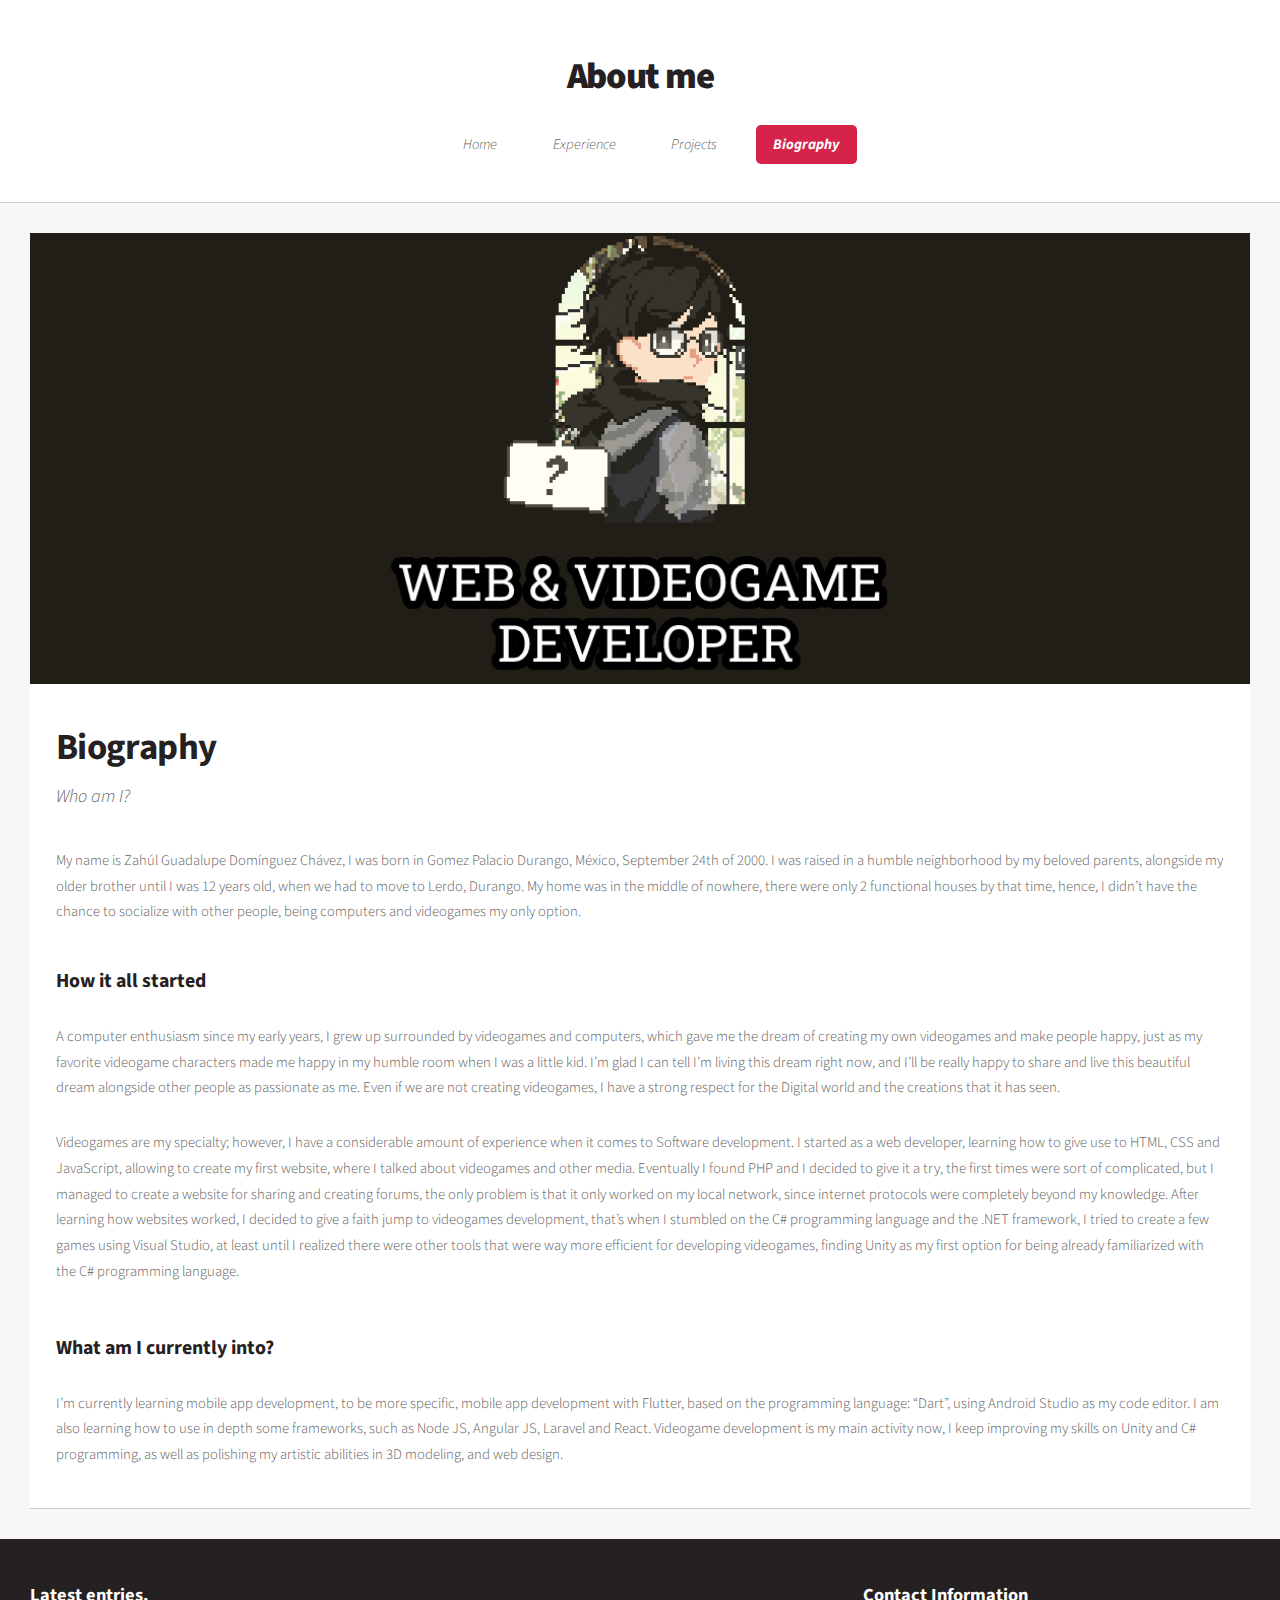
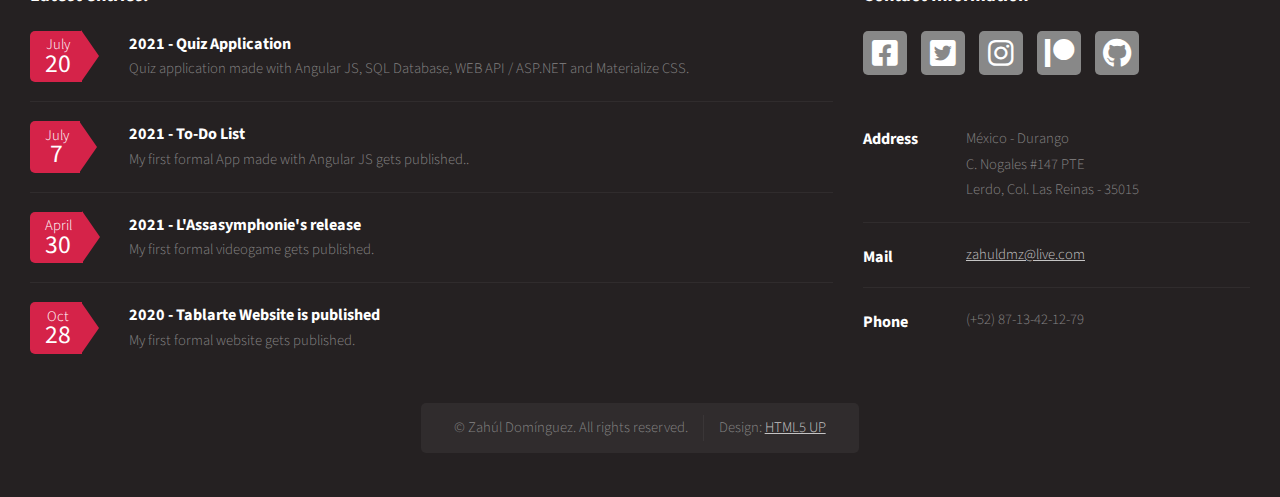
==== commit c13f982f: "Update 09/03/21" ====
--- a/biography.html
+++ b/biography.html
@@ -1,183 +1,184 @@
-<!DOCTYPE HTML>
-<!--
-	Dopetrope by HTML5 UP
-	html5up.net | @ajlkn
-	Free for personal and commercial use under the CCA 3.0 license (html5up.net/license)
--->
-<html>
-	<head>
-		<title>Dopetrope by HTML5 UP</title>
-		<meta charset="utf-8" />
-		<meta name="viewport" content="width=device-width, initial-scale=1, user-scalable=no" />
-		<link rel="stylesheet" href="assets/css/main.css" />
-	</head>
-	<body class="no-sidebar is-preload">
-		<div id="page-wrapper">
-
-			<!-- Header -->
-				<section id="header">
-
-					<!-- Logo -->
-						<h1><a href="index.html">Dopetrope</a></h1>
-
-					<!-- Nav -->
-						<nav id="nav">
-							<ul>
-								<li><a href="index.html">Home</a></li>
-								<li><a href="experience.html">Experience</a></li>
-								<li><a href="projects.html">Projects</a></li>
-								<li class="current"><a href="biography.html">Biography</a></li>
-							</ul>
-						</nav>
-
-				</section>
-
-			<!-- Main -->
-				<section id="main">
-					<div class="container">
-
-						<!-- Content -->
-							<article class="box post">
-								<a href="#" class="image featured"><img src="images/pic01.jpg" alt="" /></a>
-								<header>
-									<h2>Biography</h2>
-									<p>Who am I?</p>
-								</header>
-								<p>
-									My name is Zahúl Guadalupe Domínguez Chávez, I was born in Gomez Palacio Durango, México, September 24th of 2000. 
-									I was raised in a humble neighborhood by my beloved parents, alongside my older brother until I was 12 years old, 
-									when we had to move to Lerdo, Durango. My home was in the middle of nowhere, there were only 2 functional houses 
-									by that time, hence, I didn’t have the chance to socialize with other people, being computers and videogames my 
-									only option.  
-								</p>
-
-								<section>
-									<header>
-										<h3>How it all started  </h3>
-									</header>
-									<p>
-										A computer enthusiasm since my early years, I grew up surrounded by videogames and computers, which gave me 
-										the dream of creating my own videogames and make people happy, just as my favorite videogame characters made 
-										me happy in my humble room when I was a little kid. I’m glad I can tell I’m living this dream right now, and 
-										I’ll be really happy to share and live this beautiful dream alongside other people as passionate as me. Even  if
-										 we are not creating videogames, I have a strong respect for the Digital world and the creations that it has seen.
-									</p>
-									<p>
-										Videogames are my specialty; however, I have a considerable amount of experience when it comes to Software development. 
-										I started as a web developer, learning how to give use to HTML, CSS and JavaScript, allowing to create my first website, 
-										where I talked about videogames and other media. Eventually I found PHP and I decided to give it a try, the first times 
-										were sort of complicated, but I managed to create a website for sharing and creating forums, the only problem is that it 
-										only worked on my local network, since internet protocols were completely beyond my knowledge. After learning how websites 
-										worked, I decided to give a faith jump to videogames development, that’s when I stumbled on the C# programming language 
-										and the .NET framework, I tried to create a few games using Visual Studio, at least until I realized there were other 
-										tools that were way more efficient for developing videogames, finding Unity as my first option for being already 
-										familiarized with the C# programming language.
-									</p>
-								</section>
-								<section>
-									<header>
-										<h3>What am I currently into?</h3>
-									</header>
-									<p>
-										I’m currently learning mobile app development, to be more specific, mobile app development with Flutter, based on 
-										the programming language: “Dart”, using Android Studio as my code editor. I am also learning how to use in depth some 
-										frameworks, such as Node JS, Angular JS, Laravel and React. Videogame development is my main activity now, I keep improving
-										 my skills on Unity and C# programming, as well as polishing my artistic abilities in 3D modeling, and web design. 
-									</p>
-								</section>
-							</article>
-
-					</div>
-				</section>
-
-			<!-- Footer -->
-			<section id="footer">
-				<div class="container">
-					<div class="row">
-						<div class="col-8 col-12-medium">
-							<section>
-								<header>
-									<h2>Latest entries.</h2>
-								</header>
-								<ul class="dates">
-									<li>
-										<span class="date">July <strong>20</strong></span>
-										<h3><a href="https://github.com/Jackx201/AngularQuizApp">2021 - Quiz Application</a></h3>
-										<p>Quiz application made with Angular JS, SQL Database, WEB API / ASP.NET and Materialize CSS.</p>
-									</li>
-									<li>
-										<span class="date">July <strong>7</strong></span>
-										<h3><a href="https://jackx201.github.io/ToDoList-Responsive-Angular/">2021 - To-Do List</a></h3>
-										<p>My first formal App made with Angular JS gets published..</p>
-									</li>
-									<li>
-										<span class="date">April <strong>30</strong></span>
-										<h3><a href="https://jackx201.itch.io/lassasymphonie">2021 - L'Assasymphonie's release</a></h3>
-										<p>My first formal videogame gets published.</p>
-									</li>
-									<li>
-										<span class="date">Oct <strong>28</strong></span>
-										<h3><a href="https://tablarte.000webhostapp.com/index.html">2020 - Tablarte Website is published</a></h3>
-										<p>My first formal website gets published.</p>
-									</li>
-								</ul>
-							</section>
-						</div>
-						<div class="col-4 col-12-medium">
-							<section>
-								<header>
-									<h2>Contact Information</h2>
-								</header>
-								<ul class="social">
-									<li><a class="icon brands fa-facebook-square" href="https://www.facebook.com/zahul.dominguez/"><span class="label">Facebook</span></a></li>
-									<li><a class="icon brands fa-twitter-square" href="https://twitter.com/Jackx201"><span class="label">Twitter</span></a></li>
-									<li><a class="icon brands fa-instagram" href="https://www.instagram.com/zdmz115/"><span class="label">Dribbble</span></a></li>
-									<li><a class="icon brands fa-patreon" href="https://www.patreon.com/jackx201"><span class="label">Tumblr</span></a></li>
-									<li><a class="icon brands fa-github" href="https://github.com/Jackx201"><span class="label">LinkedIn</span></a></li>
-								</ul>
-								<ul class="contact">
-									<li>
-										<h3>Address</h3>
-										<p>
-											México - Durango <br />
-											C. Nogales #147 PTE<br />
-											Lerdo, Col. Las Reinas - 35015
-										</p>
-									</li>
-									<li>
-										<h3>Mail</h3>
-										<p><a href="mailto:zahuldmz@live.com">zahuldmz@live.com</a></p>
-									</li>
-									<li>
-										<h3>Phone</h3>
-										<p>(+52) 87-13-42-12-79</p>
-									</li>
-								</ul>
-							</section>
-						</div>
-						<div class="col-12">
-
-							<!-- Copyright -->
-								<div id="copyright">
-									<ul class="links">
-										<li>&copy; Zahúl Domínguez. All rights reserved.</li><li>Design: <a href="http://html5up.net">HTML5 UP</a></li>
-									</ul>
-								</div>
-
-						</div>
-					</div>
-				</div>
-			</section>
-
-	</div>
-
-	<!-- Scripts -->
-		<script src="assets/js/jquery.min.js"></script>
-		<script src="assets/js/jquery.dropotron.min.js"></script>
-		<script src="assets/js/browser.min.js"></script>
-		<script src="assets/js/breakpoints.min.js"></script>
-		<script src="assets/js/util.js"></script>
-		<script src="assets/js/main.js"></script>
-
-</body>
+<!DOCTYPE HTML>
+<!--
+	Dopetrope by HTML5 UP
+	html5up.net | @ajlkn
+	Free for personal and commercial use under the CCA 3.0 license (html5up.net/license)
+-->
+<html>
+	<head>
+		<title>About me</title>
+		<meta charset="utf-8" />
+		<meta name="viewport" content="width=device-width, initial-scale=1, user-scalable=no" />
+		<link rel="stylesheet" href="assets/css/main.css" />
+		<link rel="icon" href="images/favicon.ico" type="image/icon type">
+	</head>
+	<body class="no-sidebar is-preload">
+		<div id="page-wrapper">
+
+			<!-- Header -->
+				<section id="header">
+
+					<!-- Logo -->
+						<h1><a href="index.html">About me</a></h1>
+
+					<!-- Nav -->
+						<nav id="nav">
+							<ul>
+								<li><a href="index.html">Home</a></li>
+								<li><a href="experience.html">Experience</a></li>
+								<li><a href="projects.html">Projects</a></li>
+								<li class="current"><a href="biography.html">Biography</a></li>
+							</ul>
+						</nav>
+
+				</section>
+
+			<!-- Main -->
+				<section id="main">
+					<div class="container">
+
+						<!-- Content -->
+							<article class="box post">
+								<a href="#" class="image featured"><img src="images/pic01.jpg" alt="" /></a>
+								<header>
+									<h2>Biography</h2>
+									<p>Who am I?</p>
+								</header>
+								<p>
+									My name is Zahúl Guadalupe Domínguez Chávez, I was born in Gomez Palacio Durango, México, September 24th of 2000. 
+									I was raised in a humble neighborhood by my beloved parents, alongside my older brother until I was 12 years old, 
+									when we had to move to Lerdo, Durango. My home was in the middle of nowhere, there were only 2 functional houses 
+									by that time, hence, I didn’t have the chance to socialize with other people, being computers and videogames my 
+									only option.  
+								</p>
+
+								<section>
+									<header>
+										<h3>How it all started  </h3>
+									</header>
+									<p>
+										A computer enthusiasm since my early years, I grew up surrounded by videogames and computers, which gave me 
+										the dream of creating my own videogames and make people happy, just as my favorite videogame characters made 
+										me happy in my humble room when I was a little kid. I’m glad I can tell I’m living this dream right now, and 
+										I’ll be really happy to share and live this beautiful dream alongside other people as passionate as me. Even  if
+										 we are not creating videogames, I have a strong respect for the Digital world and the creations that it has seen.
+									</p>
+									<p>
+										Videogames are my specialty; however, I have a considerable amount of experience when it comes to Software development. 
+										I started as a web developer, learning how to give use to HTML, CSS and JavaScript, allowing to create my first website, 
+										where I talked about videogames and other media. Eventually I found PHP and I decided to give it a try, the first times 
+										were sort of complicated, but I managed to create a website for sharing and creating forums, the only problem is that it 
+										only worked on my local network, since internet protocols were completely beyond my knowledge. After learning how websites 
+										worked, I decided to give a faith jump to videogames development, that’s when I stumbled on the C# programming language 
+										and the .NET framework, I tried to create a few games using Visual Studio, at least until I realized there were other 
+										tools that were way more efficient for developing videogames, finding Unity as my first option for being already 
+										familiarized with the C# programming language.
+									</p>
+								</section>
+								<section>
+									<header>
+										<h3>What am I currently into?</h3>
+									</header>
+									<p>
+										I’m currently learning mobile app development, to be more specific, mobile app development with Flutter, based on 
+										the programming language: “Dart”, using Android Studio as my code editor. I am also learning how to use in depth some 
+										frameworks, such as Node JS, Angular JS, Laravel and React. Videogame development is my main activity now, I keep improving
+										 my skills on Unity and C# programming, as well as polishing my artistic abilities in 3D modeling, and web design. 
+									</p>
+								</section>
+							</article>
+
+					</div>
+				</section>
+
+			<!-- Footer -->
+			<section id="footer">
+				<div class="container">
+					<div class="row">
+						<div class="col-8 col-12-medium">
+							<section>
+								<header>
+									<h2>Latest entries.</h2>
+								</header>
+								<ul class="dates">
+									<li>
+										<span class="date">July <strong>20</strong></span>
+										<h3><a href="https://github.com/Jackx201/AngularQuizApp">2021 - Quiz Application</a></h3>
+										<p>Quiz application made with Angular JS, SQL Database, WEB API / ASP.NET and Materialize CSS.</p>
+									</li>
+									<li>
+										<span class="date">July <strong>7</strong></span>
+										<h3><a href="https://jackx201.github.io/ToDoList-Responsive-Angular/">2021 - To-Do List</a></h3>
+										<p>My first formal App made with Angular JS gets published..</p>
+									</li>
+									<li>
+										<span class="date">April <strong>30</strong></span>
+										<h3><a href="https://jackx201.itch.io/lassasymphonie">2021 - L'Assasymphonie's release</a></h3>
+										<p>My first formal videogame gets published.</p>
+									</li>
+									<li>
+										<span class="date">Oct <strong>28</strong></span>
+										<h3><a href="https://tablarte.000webhostapp.com/index.html">2020 - Tablarte Website is published</a></h3>
+										<p>My first formal website gets published.</p>
+									</li>
+								</ul>
+							</section>
+						</div>
+						<div class="col-4 col-12-medium">
+							<section>
+								<header>
+									<h2>Contact Information</h2>
+								</header>
+								<ul class="social">
+									<li><a class="icon brands fa-facebook-square" href="https://www.facebook.com/zahul.dominguez/"><span class="label">Facebook</span></a></li>
+									<li><a class="icon brands fa-twitter-square" href="https://twitter.com/Jackx201"><span class="label">Twitter</span></a></li>
+									<li><a class="icon brands fa-instagram" href="https://www.instagram.com/zdmz115/"><span class="label">Dribbble</span></a></li>
+									<li><a class="icon brands fa-patreon" href="https://www.patreon.com/jackx201"><span class="label">Tumblr</span></a></li>
+									<li><a class="icon brands fa-github" href="https://github.com/Jackx201"><span class="label">LinkedIn</span></a></li>
+								</ul>
+								<ul class="contact">
+									<li>
+										<h3>Address</h3>
+										<p>
+											México - Durango <br />
+											C. Nogales #147 PTE<br />
+											Lerdo, Col. Las Reinas - 35015
+										</p>
+									</li>
+									<li>
+										<h3>Mail</h3>
+										<p><a href="mailto:zahuldmz@live.com">zahuldmz@live.com</a></p>
+									</li>
+									<li>
+										<h3>Phone</h3>
+										<p>(+52) 87-13-42-12-79</p>
+									</li>
+								</ul>
+							</section>
+						</div>
+						<div class="col-12">
+
+							<!-- Copyright -->
+								<div id="copyright">
+									<ul class="links">
+										<li>&copy; Zahúl Domínguez. All rights reserved.</li><li>Design: <a href="http://html5up.net">HTML5 UP</a></li>
+									</ul>
+								</div>
+
+						</div>
+					</div>
+				</div>
+			</section>
+
+	</div>
+
+	<!-- Scripts -->
+		<script src="assets/js/jquery.min.js"></script>
+		<script src="assets/js/jquery.dropotron.min.js"></script>
+		<script src="assets/js/browser.min.js"></script>
+		<script src="assets/js/breakpoints.min.js"></script>
+		<script src="assets/js/util.js"></script>
+		<script src="assets/js/main.js"></script>
+
+</body>
 </html>